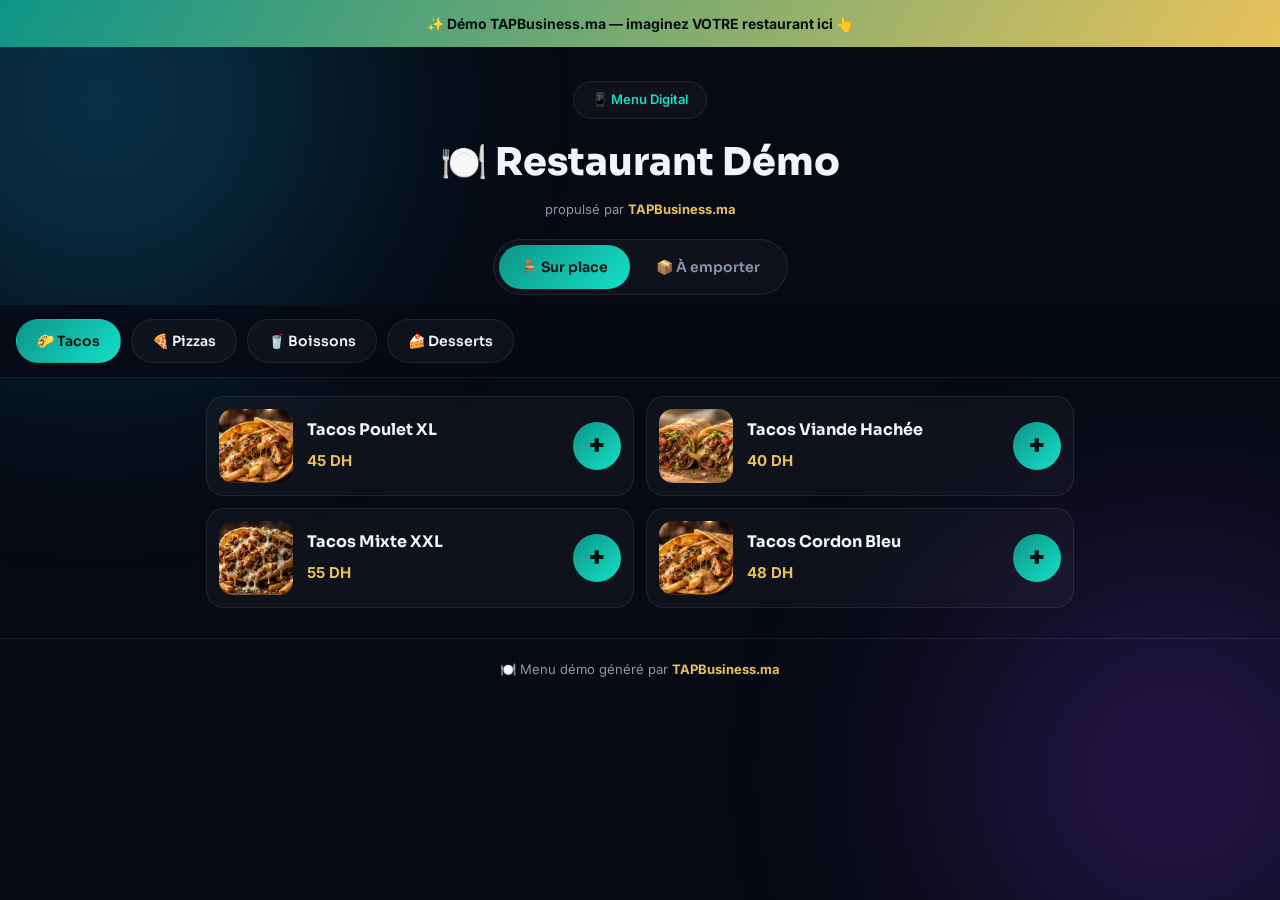
==== demo.html @ 27cf3863 "Ajout page menu démo (demo.html) + QR vers démo" ====
<!DOCTYPE html>
<html lang="fr">
<head>
<meta charset="UTF-8">
<meta name="viewport" content="width=device-width, initial-scale=1.0, viewport-fit=cover">
<title>Menu Démo — TAPBusiness.ma</title>
<meta name="description" content="Démo de menu digital avec QR code — TAPBusiness.ma">
<link rel="preconnect" href="https://fonts.googleapis.com">
<link href="https://fonts.googleapis.com/css2?family=Sora:wght@400;600;700;800&family=Inter:wght@400;500;600&display=swap" rel="stylesheet">
<link rel="stylesheet" href="style.css">
</head>
<body class="dm-body">

<div class="orb orb1"></div>
<div class="orb orb2"></div>

<!-- Bannière démo -->
<a class="dm-banner" href="index.html">✨ Démo TAPBusiness.ma — imaginez <b>VOTRE</b> restaurant ici 👆</a>

<!-- Header resto -->
<header class="dm-header">
  <div class="dm-badge">📱 Menu Digital</div>
  <h1 id="dmName">Restaurant Démo</h1>
  <p class="dm-credit">propulsé par <b>TAPBusiness.ma</b></p>
  <div class="dm-mode" role="group" aria-label="Mode">
    <button id="dmModeIn" class="on" type="button">🪑 Sur place</button>
    <button id="dmModeOut" type="button">📦 À emporter</button>
  </div>
</header>

<!-- Catégories sticky -->
<nav class="dm-cats" id="dmCats"></nav>

<!-- Plats -->
<main class="dm-list" id="dmList"></main>

<footer class="dm-foot">
  <p>🍽️ Menu démo généré par <a href="index.html"><b>TAPBusiness.ma</b></a></p>
</footer>

<!-- Bouton panier flottant -->
<button class="dm-cartbtn" id="dmCartBtn" type="button" aria-label="Ouvrir le panier">
  🛒 <span class="dm-count" id="dmCount">0</span>
</button>

<!-- Tiroir panier -->
<div class="dm-overlay" id="dmOverlay"></div>
<aside class="dm-drawer" id="dmDrawer" aria-hidden="true">
  <div class="dm-drawer-head">
    <h2>🧾 Votre commande</h2>
    <button class="dm-close" id="dmClose" type="button" aria-label="Fermer">✕</button>
  </div>
  <div class="dm-drawer-items" id="dmDrawerItems"></div>
  <input class="dm-note" id="dmNote" type="text" placeholder="Note (ex: sans oignons…)" maxlength="120">
  <div class="dm-total"><span>Total</span><b id="dmTotal">0 DH</b></div>
  <a class="dm-order" id="dmOrder" href="#" target="_blank" rel="noopener">💬 Commander via WhatsApp</a>
  <p class="dm-demowarn">🧪 Démo — la commande arrive sur WhatsApp TAPBusiness</p>
</aside>

<script src="img1.js"></script>
<script src="img2.js"></script>
<script src="img3.js"></script>
<script src="js/demo.js"></script>
</body>
</html>
---- style.css ----
/* ═════════ TAPBusiness.ma — PREMIUM design ═════════ */
:root{
  --bg:#070a13; --bg2:#0b1120; --glass:rgba(255,255,255,.035);
  --teal:#14e0c8; --gold:#e8c15a; --violet:#8b5cf6;
  --txt:#f1f5f9; --muted:#8b98ad; --line:rgba(255,255,255,.08);
  --f-head:'Sora','Segoe UI',Arial,sans-serif;
  --f-body:'Inter','Segoe UI',Arial,sans-serif;
}
*{margin:0;padding:0;box-sizing:border-box}
html{scroll-behavior:smooth}
body{background:var(--bg);color:var(--txt);font-family:var(--f-body);line-height:1.65;overflow-x:hidden}
a{text-decoration:none;color:inherit}
section{scroll-margin-top:90px}
::selection{background:rgba(20,224,200,.3)}

/* Orbes lumineux */
.orb{position:fixed;border-radius:50%;filter:blur(120px);opacity:.25;z-index:0;pointer-events:none}
.orb1{width:500px;height:500px;background:#0ea5e9;top:-150px;left:-150px}
.orb2{width:450px;height:450px;background:#7c3aed;bottom:-100px;right:-120px}

/* Eyebrow + titres */
.eyebrow{display:inline-block;font-size:12px;letter-spacing:3px;text-transform:uppercase;
  color:var(--teal);font-weight:600;margin-bottom:14px}
.eyebrow.center{display:block;text-align:center}
.sec-title{text-align:center;font-family:var(--f-head);font-size:clamp(28px,4.5vw,44px);
  font-weight:800;margin-bottom:54px;letter-spacing:-.5px}
.grad{background:linear-gradient(120deg,var(--teal),var(--gold));
  -webkit-background-clip:text;background-clip:text;color:transparent}

/* Boutons */
.btn{display:inline-block;background:linear-gradient(135deg,#0d9488,var(--teal));color:#04110f;
  padding:15px 34px;border-radius:14px;font-weight:700;font-size:16px;border:none;cursor:pointer;
  transition:transform .25s,box-shadow .25s;font-family:var(--f-head)}
.btn:hover{transform:translateY(-3px);box-shadow:0 15px 40px rgba(20,224,200,.35)}
.btn-ghost{background:var(--glass);border:1px solid var(--line);color:var(--txt);
  backdrop-filter:blur(10px)}
.btn-ghost:hover{border-color:var(--teal);box-shadow:0 10px 30px rgba(20,224,200,.15)}
.btn-sm{padding:11px 22px;font-size:14px}
.btn-big{font-size:18px;padding:19px 50px}

/* Navbar glass */
nav{position:fixed;top:0;left:0;right:0;z-index:100;background:rgba(7,10,19,.6);
  backdrop-filter:blur(18px);-webkit-backdrop-filter:blur(18px);
  border-bottom:1px solid var(--line);transition:background .3s}
nav.scrolled{background:rgba(7,10,19,.92)}
.nav-inner{max-width:1180px;margin:auto;display:flex;align-items:center;
  justify-content:space-between;padding:18px 24px}
.logo{font-family:var(--f-head);font-size:22px;font-weight:800}
.logo span{color:var(--gold)}
.nav-links{display:flex;gap:32px}
.nav-links a{color:var(--muted);font-weight:500;font-size:15px;transition:color .2s;position:relative}
.nav-links a:hover{color:var(--txt)}
.nav-links a::after{content:'';position:absolute;bottom:-6px;left:0;width:0;height:2px;
  background:linear-gradient(90deg,var(--teal),var(--gold));transition:width .3s}
.nav-links a:hover::after{width:100%}
.burger{display:none;background:none;border:none;color:#fff;font-size:24px;cursor:pointer}

/* Hero */
.hero{position:relative;padding:160px 24px 90px;z-index:1}
.hero-inner{max-width:1180px;margin:auto;display:flex;align-items:center;gap:60px;flex-wrap:wrap}
.hero-text{flex:1;min-width:320px}
.hero h1{font-family:var(--f-head);font-size:clamp(40px,6vw,68px);font-weight:800;
  line-height:1.08;letter-spacing:-1.5px;margin:18px 0 22px}
.lead{color:var(--muted);font-size:19px;max-width:520px;margin-bottom:34px}
.hero-btns{display:flex;gap:14px;flex-wrap:wrap;margin-bottom:44px}
.hero-stats{display:flex;gap:44px}
.hero-stats strong{font-family:var(--f-head);font-size:30px;color:var(--txt);display:block}
.hero-stats span{color:var(--muted);font-size:13px}

/* Téléphone premium */
.hero-visual{flex:0 0 300px;margin:auto;position:relative}
.phone{width:280px;height:580px;background:#0a0a0a;border-radius:44px;padding:14px;
  position:relative;box-shadow:0 40px 80px rgba(0,0,0,.6),0 0 0 1px rgba(255,255,255,.12),
  0 0 60px rgba(20,224,200,.12);animation:float 5s ease-in-out infinite}
@keyframes float{50%{transform:translateY(-14px)}}
.phone-notch{width:120px;height:26px;background:#0a0a0a;border-radius:0 0 16px 16px;
  position:absolute;top:14px;left:50%;transform:translateX(-50%);z-index:2}
.phone-screen{background:linear-gradient(180deg,#0d2b28,#081a18);border-radius:32px;
  height:100%;padding:52px 16px 16px;overflow:hidden}
.mini-brand{text-align:center;font-family:var(--f-head);font-weight:700;font-size:18px;margin-bottom:14px}
.mini-cats{display:flex;gap:8px;margin-bottom:14px}
.mini-cats span{background:rgba(255,255,255,.07);padding:7px 13px;border-radius:20px;font-size:12px}
.mini-cats .on{background:linear-gradient(135deg,var(--gold),#f5d67b);color:#000;font-weight:700}
.mini-item{display:flex;justify-content:space-between;align-items:center;
  background:rgba(255,255,255,.05);border:1px solid var(--line);
  padding:13px 14px;border-radius:12px;margin-bottom:9px}
.mini-item b{font-size:14px;display:block}
.mini-item small{color:var(--muted);font-size:11px}
.mini-item em{color:var(--gold);font-style:normal;font-weight:700}
.mini-order{background:#22c55e;text-align:center;padding:13px;border-radius:12px;
  font-weight:700;margin-top:12px;font-size:14px;box-shadow:0 8px 20px rgba(34,197,94,.3)}
.float-badge{position:absolute;background:rgba(15,23,42,.85);backdrop-filter:blur(12px);
  border:1px solid var(--line);padding:10px 18px;border-radius:30px;font-size:13px;
  font-weight:600;box-shadow:0 10px 30px rgba(0,0,0,.4);white-space:nowrap}
.b1{top:60px;left:-90px;animation:float 4s ease-in-out infinite}
.b2{bottom:90px;right:-70px;animation:float 5s .8s ease-in-out infinite}

/* Marquee */
.marquee{overflow:hidden;border-top:1px solid var(--line);border-bottom:1px solid var(--line);
  padding:16px 0;background:rgba(255,255,255,.015)}
.marquee-track{display:flex;white-space:nowrap;animation:scroll 28s linear infinite;
  font-family:var(--f-head);font-weight:600;letter-spacing:2px;font-size:14px;color:var(--muted)}
@keyframes scroll{to{transform:translateX(-50%)}}

/* Sections */
.section{max-width:1180px;margin:auto;padding:100px 24px;position:relative;z-index:1}
.section-alt{background:var(--bg2);max-width:none;border-top:1px solid var(--line);border-bottom:1px solid var(--line)}
.section-alt .wrap{max-width:1180px;margin:auto}

/* Cartes glass */
.grid{display:grid;grid-template-columns:repeat(auto-fit,minmax(300px,1fr));gap:22px}
.card{background:var(--glass);border:1px solid var(--line);border-radius:20px;padding:34px 30px;
  backdrop-filter:blur(10px);transition:transform .3s,border-color .3s,box-shadow .3s;position:relative;overflow:hidden}
.card::before{content:'';position:absolute;top:0;left:0;right:0;height:1px;
  background:linear-gradient(90deg,transparent,rgba(20,224,200,.5),transparent);opacity:0;transition:opacity .3s}
.card:hover{transform:translateY(-8px);border-color:rgba(20,224,200,.35);
  box-shadow:0 20px 50px rgba(0,0,0,.4)}
.card:hover::before{opacity:1}
.card .ico{font-size:40px;margin-bottom:18px;filter:drop-shadow(0 4px 12px rgba(20,224,200,.3))}
.card h3{font-family:var(--f-head);font-size:19px;margin-bottom:10px}
.card p{color:var(--muted);font-size:15px}

/* Démo */
.demo-box{background:var(--glass);border:1px solid var(--line);border-radius:24px;
  padding:44px 34px;text-align:center;backdrop-filter:blur(14px);
  box-shadow:0 30px 60px rgba(0,0,0,.35)}
.demo-cats{display:flex;gap:10px;justify-content:center;margin-bottom:28px;flex-wrap:wrap}
.demo-cats button{background:rgba(255,255,255,.04);border:1px solid var(--line);color:var(--txt);
  padding:11px 26px;border-radius:30px;cursor:pointer;font-size:15px;font-weight:600;transition:all .25s}
.demo-cats button.on{background:linear-gradient(135deg,#0d9488,var(--teal));color:#04110f;
  border-color:transparent;box-shadow:0 8px 24px rgba(20,224,200,.3)}
.demo-items{display:grid;gap:12px;margin-bottom:32px;text-align:left;max-width:640px;margin-left:auto;margin-right:auto}
.demo-item{display:flex;justify-content:space-between;align-items:center;
  background:rgba(255,255,255,.03);padding:18px 22px;border-radius:14px;border:1px solid var(--line);
  transition:border-color .2s}
.demo-item:hover{border-color:rgba(232,193,90,.4)}
.demo-item b{color:var(--gold);font-family:var(--f-head);font-size:19px}

/* Steps */
.steps{display:grid;grid-template-columns:repeat(auto-fit,minmax(260px,1fr));gap:22px}
.step{background:var(--glass);border:1px solid var(--line);border-radius:20px;
  padding:38px 30px;text-align:center;backdrop-filter:blur(10px);transition:transform .3s}
.step:hover{transform:translateY(-6px)}
.step-n{font-family:var(--f-head);font-size:52px;font-weight:800;
  background:linear-gradient(135deg,var(--teal),var(--violet));
  -webkit-background-clip:text;background-clip:text;color:transparent;margin-bottom:14px}
.step h3{font-family:var(--f-head);margin-bottom:8px}
.step p{color:var(--muted);font-size:15px}

/* Avis */
.avis-grid{display:grid;grid-template-columns:repeat(auto-fit,minmax(300px,1fr));gap:22px}
.avis{background:var(--glass);border:1px solid var(--line);border-radius:20px;
  padding:32px 28px;backdrop-filter:blur(10px)}
.avis .stars{color:var(--gold);font-size:20px;margin-bottom:14px;letter-spacing:3px}
.avis p{font-size:16px;font-style:italic;margin-bottom:18px;color:#cbd5e1}
.avis b{color:var(--teal);font-size:14px}

/* Tarifs */
.pricing{display:grid;grid-template-columns:repeat(auto-fit,minmax(280px,1fr));gap:24px;align-items:stretch}
.price-card{background:var(--glass);border:1px solid var(--line);border-radius:22px;
  padding:42px 32px;text-align:center;position:relative;backdrop-filter:blur(12px);
  transition:transform .3s;display:flex;flex-direction:column}
.price-card:hover{transform:translateY(-8px)}
.price-card.hot{border:1px solid rgba(232,193,90,.5);
  background:linear-gradient(180deg,rgba(232,193,90,.07),var(--glass));
  box-shadow:0 25px 60px rgba(232,193,90,.12)}
.tag{position:absolute;top:-15px;left:50%;transform:translateX(-50%);
  background:linear-gradient(135deg,var(--gold),#f5d67b);color:#000;font-weight:700;font-size:13px;
  padding:6px 22px;border-radius:20px;font-family:var(--f-head)}
.price-card h3{font-family:var(--f-head);font-size:20px;color:var(--muted);
  text-transform:uppercase;letter-spacing:2px;font-size:14px}
.prix{font-family:var(--f-head);font-size:56px;font-weight:800;margin:14px 0 4px}
.prix small{font-size:17px;color:var(--muted);font-weight:400}
.hot .prix{color:var(--gold)}
.per{color:var(--muted);font-size:14px;margin-bottom:26px}
.price-card ul{list-style:none;text-align:left;margin-bottom:32px;flex:1}
.price-card li{padding:9px 0;color:var(--muted);font-size:15px;border-bottom:1px solid var(--line)}
.price-card li:last-child{border:none}

/* FAQ */
.faq{max-width:720px;margin:auto}
.faq-item{background:var(--glass);border:1px solid var(--line);border-radius:14px;
  margin-bottom:12px;overflow:hidden;backdrop-filter:blur(8px)}
.faq-q{width:100%;background:none;border:none;color:var(--txt);padding:20px 24px;
  font-size:16px;font-weight:600;cursor:pointer;display:flex;
  justify-content:space-between;align-items:center;text-align:left;font-family:var(--f-body)}
.faq-q span{color:var(--teal);font-size:24px;transition:transform .3s;line-height:1}
.faq-item.open .faq-q span{transform:rotate(45deg)}
.faq-a{max-height:0;overflow:hidden;transition:max-height .4s ease;color:var(--muted);
  padding:0 24px;font-size:15px}
.faq-item.open .faq-a{max-height:220px;padding-bottom:20px}

/* CTA + footer */
.cta{text-align:center;padding:110px 24px;position:relative;z-index:1;
  background:radial-gradient(600px 300px at 50% 100%,rgba(20,224,200,.14),transparent)}
.cta h2{font-family:var(--f-head);font-size:clamp(30px,5vw,48px);font-weight:800;
  margin-bottom:14px;letter-spacing:-1px}
.cta p{color:var(--muted);margin-bottom:36px;font-size:18px}
footer{text-align:center;padding:50px 24px;border-top:1px solid var(--line);
  color:var(--muted);position:relative;z-index:1}
footer .logo{margin-bottom:10px;display:inline-block}
footer .tiny{font-size:13px;margin-top:8px}

/* Reveal */
.reveal{opacity:0;transform:translateY(36px);transition:opacity .8s cubic-bezier(.2,.7,.3,1),transform .8s cubic-bezier(.2,.7,.3,1)}
.reveal.visible{opacity:1;transform:none}

/* Responsive */
@media(max-width:900px){
  .float-badge{display:none}
  .hero-visual{margin-top:20px}
}
@media(max-width:768px){
  .nav-links{position:fixed;top:70px;right:-100%;flex-direction:column;background:#0b1120;
    width:240px;padding:28px;gap:20px;transition:right .3s;border-radius:0 0 0 18px;
    border:1px solid var(--line);z-index:99}
  .nav-links.open{right:0}
  .burger{display:block}
  nav .btn-sm{display:none}
  .hero{padding-top:120px}
  .hero-stats{gap:24px;flex-wrap:wrap}
  .b1{left:-30px}.b2{right:-30px}
}

/* ══════ ANIMATIONS WA3RA ══════ */

/* Barre de progression scroll */
.scroll-progress{position:fixed;top:0;left:0;height:3px;width:0;z-index:200;
  background:linear-gradient(90deg,var(--teal),var(--gold),var(--violet))}

/* Glow li katbe3 l'souris */
.cursor-glow{position:fixed;width:340px;height:340px;border-radius:50%;
  background:radial-gradient(circle,rgba(20,224,200,.09),transparent 65%);
  pointer-events:none;z-index:1;transform:translate(-50%,-50%);transition:opacity .3s}
@media(hover:none){.cursor-glow{display:none}}

/* Canvas particles f hero */
.hero{position:relative;overflow:hidden}
#particles{position:absolute;inset:0;width:100%;height:100%;z-index:0;opacity:.7}
.hero-inner{position:relative;z-index:2}

/* Canvas 3D (Three.js) — couche entre particles et contenu */
#hero3d{position:absolute;inset:0;width:100%;height:100%;z-index:1;
  pointer-events:none;display:block}

/* Badge 3D */
.chip3d{display:inline-flex;align-items:center;gap:8px;margin-top:26px;
  padding:9px 18px;border-radius:30px;font-size:13px;font-weight:600;
  color:var(--gold);background:rgba(232,193,90,.08);
  border:1px solid rgba(232,193,90,.35);backdrop-filter:blur(8px);
  animation:rise .9s .75s cubic-bezier(.2,.7,.3,1) both}

/* Typewriter */
.typed-line{font-family:var(--f-head);font-size:19px;font-weight:600;color:var(--txt);
  margin:-6px 0 18px;min-height:30px}
#typed{color:var(--gold)}
.caret{color:var(--teal);animation:blink .8s infinite;font-weight:400}
@keyframes blink{50%{opacity:0}}

/* Entrance hero */
.hero-text>*{animation:rise .9s cubic-bezier(.2,.7,.3,1) both}
.hero-text>*:nth-child(2){animation-delay:.1s}
.hero-text>*:nth-child(3){animation-delay:.2s}
.hero-text>*:nth-child(4){animation-delay:.3s}
.hero-text>*:nth-child(5){animation-delay:.45s}
.hero-text>*:nth-child(6){animation-delay:.6s}
.hero-visual{animation:rise 1s .4s cubic-bezier(.2,.7,.3,1) both}
@keyframes rise{from{opacity:0;transform:translateY(44px)}}

/* 3D tilt */
.tilt{transform-style:preserve-3d;will-change:transform}

/* Photos des plats */
.demo-item{gap:16px}
.demo-item img{width:74px;height:74px;object-fit:cover;border-radius:14px;flex-shrink:0;
  box-shadow:0 6px 18px rgba(0,0,0,.4);border:1px solid var(--line)}
.demo-txt{flex:1;font-weight:600;font-size:16px}

/* ══════ QR GENERATOR ══════ */
.qr-box{display:flex;gap:40px;justify-content:center;flex-wrap:wrap;max-width:940px;margin:auto}
.qr-form{flex:1;min-width:290px;background:var(--glass);border:1px solid var(--line);
  border-radius:22px;padding:36px 32px;backdrop-filter:blur(12px)}
.qr-form label{display:block;font-family:var(--f-head);font-weight:600;font-size:14px;margin:0 0 10px}
.qr-form label:not(:first-child){margin-top:22px}
.qr-form input{width:100%;background:rgba(255,255,255,.05);border:1px solid var(--line);
  border-radius:12px;padding:15px 18px;color:var(--txt);font-size:16px;
  font-family:var(--f-body);outline:none;transition:border-color .2s}
.qr-form input:focus{border-color:var(--teal)}
.qr-styles{display:flex;gap:10px}
.qr-styles button{flex:1;display:flex;align-items:center;justify-content:center;gap:8px;
  background:rgba(255,255,255,.04);border:1px solid var(--line);color:var(--txt);
  padding:11px;border-radius:12px;cursor:pointer;font-size:14px;font-weight:600;transition:all .2s}
.qr-styles button i{width:16px;height:16px;border-radius:50%;display:inline-block;flex-shrink:0}
.qr-styles button.on{border-color:var(--teal);background:rgba(20,224,200,.1);
  box-shadow:0 6px 18px rgba(20,224,200,.15)}
.qr-form .btn{width:100%;margin-top:26px}
.qr-note{text-align:center;color:var(--muted);font-size:13px;margin-top:16px}
.qr-result{flex:1;min-width:290px;display:flex;flex-direction:column;
  align-items:center;justify-content:center;gap:18px}
.qr-card{background:#fff;border-radius:22px;padding:30px 30px 24px;text-align:center;
  box-shadow:0 25px 60px rgba(0,0,0,.45),0 0 0 1px rgba(232,193,90,.25);
  animation:float 5s ease-in-out infinite}
#qrCanvas{display:flex;justify-content:center;min-height:220px;align-items:center}
#qrCanvas img,#qrCanvas canvas{display:block;border-radius:8px}
.qr-err{color:#b91c1c;font-size:14px;max-width:230px}
.qr-card-name{font-family:var(--f-head);font-weight:700;color:#0b1120;font-size:19px;margin-top:16px}
.qr-card-url{color:#64748b;font-size:12px;margin-top:6px;word-break:break-all;max-width:240px}
.qr-hint{color:var(--muted);font-size:15px;text-align:center}

/* ══════ BEFORE / AFTER ══════ */
.ba-wrap{max-width:920px;margin:auto}
.ba-slider{position:relative;height:480px;border-radius:24px;overflow:hidden;
  border:1px solid var(--line);box-shadow:0 30px 60px rgba(0,0,0,.4);
  cursor:ew-resize;user-select:none;-webkit-user-select:none;touch-action:pan-y}
.ba-pane{position:absolute;inset:0;display:flex;align-items:center;justify-content:center;padding:32px}
.ba-after{background:radial-gradient(500px 300px at 50% 18%,rgba(20,224,200,.12),transparent),
  linear-gradient(160deg,#0b1f1c,#070a13)}
.ba-before{background:#ece1c9;z-index:2;clip-path:inset(0 50% 0 0)}
.ba-tag{position:absolute;top:16px;z-index:5;pointer-events:none;
  background:rgba(7,10,19,.78);backdrop-filter:blur(8px);border:1px solid var(--line);
  padding:9px 18px;border-radius:30px;font-size:14px;font-weight:700;white-space:nowrap}
.ba-tag-l{left:16px}
.ba-tag-r{right:16px}
.ba-handle{position:absolute;top:0;bottom:0;left:50%;width:3px;z-index:4;
  background:linear-gradient(180deg,var(--teal),var(--gold));transform:translateX(-50%);
  pointer-events:none;outline:none}
.ba-handle:focus-visible span{box-shadow:0 0 0 4px rgba(232,193,90,.4)}
.ba-handle span{position:absolute;top:50%;left:50%;transform:translate(-50%,-50%);
  width:54px;height:54px;border-radius:50%;background:rgba(7,10,19,.92);
  border:2px solid var(--gold);display:flex;align-items:center;justify-content:center;
  font-size:18px;color:var(--gold);box-shadow:0 8px 24px rgba(0,0,0,.5)}
/* mockup war9a */
.paper{position:relative;background:#f7efdc;border-radius:6px;padding:34px 30px;
  width:min(400px,92%);transform:rotate(-1.2deg);color:#4a3b28;font-family:Georgia,serif;
  box-shadow:0 18px 40px rgba(0,0,0,.35)}
.paper h4{text-align:center;letter-spacing:6px;font-size:22px;margin-bottom:18px;color:#3a2d1d}
.paper-item{display:flex;align-items:baseline;gap:8px;padding:8px 0;font-size:15px}
.paper-item .dots{flex:1;border-bottom:2px dotted #b49b6c;transform:translateY(-4px)}
.paper-item s{color:#a33}
.paper-foot{text-align:center;font-size:12px;color:#8a744f;margin-top:16px;font-style:italic}
.stain{position:absolute;width:130px;height:130px;right:6px;bottom:4px;border-radius:50%;
  background:radial-gradient(circle,transparent 52%,rgba(122,74,22,.18) 56%,
  rgba(122,74,22,.34) 61%,rgba(122,74,22,.12) 66%,transparent 70%);
  transform:rotate(12deg);pointer-events:none}
/* mockup digital */
.digi{width:min(400px,92%);background:rgba(13,25,30,.94);
  border:1px solid rgba(20,224,200,.25);border-radius:20px;padding:22px;
  box-shadow:0 18px 40px rgba(0,0,0,.45)}
.digi-head{display:flex;justify-content:space-between;align-items:center;
  font-family:var(--f-head);font-weight:700;margin-bottom:14px}
.digi-live{font-size:11px;color:var(--teal);font-weight:600}
.digi-item{display:flex;align-items:center;gap:12px;background:rgba(255,255,255,.04);
  border:1px solid var(--line);border-radius:12px;padding:10px;margin-bottom:10px;text-align:left}
.digi-item img{width:52px;height:52px;object-fit:cover;border-radius:10px;flex-shrink:0;background:#0b1120}
.digi-item div{flex:1;min-width:0}
.digi-item b{font-size:14px;display:block}
.digi-item small{color:var(--muted);font-size:11px}
.digi-item em{color:var(--gold);font-style:normal;font-weight:700;font-size:14px;white-space:nowrap}
.digi-qrrow{display:flex;align-items:center;gap:12px;margin:12px 0;
  background:rgba(20,224,200,.07);border:1px dashed rgba(20,224,200,.35);
  border-radius:12px;padding:10px 12px}
.digi-qrrow small{color:var(--muted);font-size:12px}
#digiQr{display:flex;flex-shrink:0}
#digiQr img,#digiQr canvas{display:block;border-radius:6px}
.digi-order{background:#22c55e;text-align:center;padding:12px;border-radius:12px;
  font-weight:700;font-size:14px;margin-top:4px}
@media(max-width:640px){
  .ba-slider{height:450px}
  .ba-pane{padding:18px}
  .qr-box{gap:26px}
}

/* ═════════ DEMO MENU (demo.html) — mobile-first ═════════ */
.dm-body{padding-bottom:110px}
.dm-banner{display:block;text-align:center;background:linear-gradient(120deg,#0d9488,#e8c15a);
  color:#04110f;font-weight:700;font-size:14px;padding:12px 16px;position:sticky;top:0;z-index:60}
.dm-header{text-align:center;padding:34px 20px 10px;position:relative;z-index:1}
.dm-badge{display:inline-block;background:var(--glass);border:1px solid var(--line);
  border-radius:999px;padding:7px 18px;font-size:13px;color:var(--teal);font-weight:600;margin-bottom:12px}
.dm-header h1{font-family:var(--f-head);font-size:clamp(26px,6vw,38px);font-weight:800;margin:0 0 6px}
.dm-credit{color:var(--muted);font-size:13px;margin-bottom:18px}
.dm-credit b{color:var(--gold)}
.dm-mode{display:inline-flex;background:var(--glass);border:1px solid var(--line);
  border-radius:999px;padding:5px;gap:4px}
.dm-mode button{border:none;background:transparent;color:var(--muted);font-family:var(--f-head);
  font-weight:600;font-size:14px;padding:11px 22px;border-radius:999px;cursor:pointer;min-height:44px}
.dm-mode button.on{background:linear-gradient(135deg,#0d9488,var(--teal));color:#04110f}
.dm-cats{position:sticky;top:44px;z-index:50;display:flex;gap:10px;overflow-x:auto;
  padding:14px 16px;background:rgba(7,10,19,.85);backdrop-filter:blur(14px);
  -webkit-backdrop-filter:blur(14px);border-bottom:1px solid var(--line);scrollbar-width:none}
.dm-cats::-webkit-scrollbar{display:none}
.dm-pill{flex:0 0 auto;border:1px solid var(--line);background:var(--glass);color:var(--txt);
  border-radius:999px;padding:11px 20px;font-size:14px;font-weight:600;cursor:pointer;
  font-family:var(--f-head);min-height:44px;white-space:nowrap}
.dm-pill.on{background:linear-gradient(135deg,#0d9488,var(--teal));color:#04110f;border-color:transparent}
.dm-list{max-width:640px;margin:0 auto;padding:18px 16px 30px;display:flex;flex-direction:column;gap:12px}
.dm-card{display:flex;align-items:center;gap:14px;background:var(--glass);
  border:1px solid var(--line);border-radius:18px;padding:12px;backdrop-filter:blur(10px)}
.dm-photo{width:74px;height:74px;object-fit:cover;border-radius:14px;flex:0 0 74px;background:#0b1120}
.dm-info{flex:1;min-width:0}
.dm-info h3{font-family:var(--f-head);font-size:16px;font-weight:700;margin:0 0 4px}
.dm-price{color:var(--gold);font-weight:700;font-size:15px}
.dm-add{width:48px;height:48px;flex:0 0 48px;border-radius:50%;border:none;cursor:pointer;
  background:linear-gradient(135deg,#0d9488,var(--teal));color:#04110f;font-size:26px;
  font-weight:800;line-height:1;font-family:var(--f-head)}
.dm-add:active{transform:scale(.92)}
.dm-foot{text-align:center;color:var(--muted);font-size:13px;padding:20px}
.dm-foot b{color:var(--gold)}
/* Panier flottant */
.dm-cartbtn{position:fixed;bottom:22px;right:20px;z-index:70;display:none;align-items:center;
  gap:8px;background:linear-gradient(135deg,#0d9488,var(--teal));color:#04110f;border:none;
  border-radius:999px;padding:16px 24px;font-family:var(--f-head);font-weight:800;font-size:18px;
  cursor:pointer;box-shadow:0 12px 34px rgba(20,224,200,.4);min-height:56px}
.dm-count{background:#04110f;color:var(--teal);border-radius:999px;min-width:28px;height:28px;
  display:inline-flex;align-items:center;justify-content:center;font-size:14px;padding:0 8px}
.dm-pop{animation:dmPop .35s ease}
@keyframes dmPop{40%{transform:scale(1.18)}}
/* Tiroir */
.dm-overlay{position:fixed;inset:0;background:rgba(0,0,0,.6);z-index:80;opacity:0;
  pointer-events:none;transition:opacity .3s}
.dm-overlay.show{opacity:1;pointer-events:auto}
.dm-drawer{position:fixed;left:0;right:0;bottom:0;z-index:90;background:#0b1120;
  border-top:1px solid var(--line);border-radius:24px 24px 0 0;padding:20px 20px calc(20px + env(safe-area-inset-bottom));
  transform:translateY(105%);transition:transform .35s cubic-bezier(.32,.72,.35,1);
  max-height:82vh;overflow-y:auto;max-width:640px;margin:0 auto}
.dm-drawer.open{transform:translateY(0)}
.dm-drawer-head{display:flex;align-items:center;justify-content:space-between;margin-bottom:14px}
.dm-drawer-head h2{font-family:var(--f-head);font-size:20px;margin:0}
.dm-close{background:var(--glass);border:1px solid var(--line);color:var(--txt);width:44px;
  height:44px;border-radius:50%;font-size:18px;cursor:pointer}
.dm-drawer-items{display:flex;flex-direction:column;gap:10px;margin-bottom:14px}
.dm-empty{text-align:center;color:var(--muted);padding:18px 0}
.dm-line{display:flex;align-items:center;gap:12px;background:var(--glass);
  border:1px solid var(--line);border-radius:14px;padding:10px}
.dm-line img{width:52px;height:52px;object-fit:cover;border-radius:10px;flex:0 0 52px}
.dm-line>div:nth-child(2){flex:1;min-width:0}
.dm-line b{display:block;font-size:14px}
.dm-line span{color:var(--gold);font-size:13px;font-weight:600}
.dm-qty{display:flex;align-items:center;gap:10px}
.dm-qty button{width:40px;height:40px;border-radius:50%;border:1px solid var(--line);
  background:var(--glass);color:var(--txt);font-size:20px;cursor:pointer;font-weight:700}
.dm-qty b{min-width:20px;text-align:center}
.dm-note{width:100%;background:var(--glass);border:1px solid var(--line);border-radius:12px;
  padding:13px 16px;color:var(--txt);font-size:15px;font-family:var(--f-body);margin-bottom:12px;min-height:48px}
.dm-note::placeholder{color:var(--muted)}
.dm-total{display:flex;justify-content:space-between;align-items:center;
  font-size:17px;margin-bottom:14px}
.dm-total b{font-family:var(--f-head);font-size:24px;color:var(--gold)}
.dm-order{display:block;text-align:center;background:#22c55e;color:#04140a;font-weight:800;
  font-family:var(--f-head);font-size:17px;border-radius:16px;padding:17px;min-height:56px}
.dm-order:active{transform:scale(.98)}
.dm-demowarn{text-align:center;color:var(--muted);font-size:12px;margin:12px 0 0}
@media(min-width:700px){
  .dm-list{display:grid;grid-template-columns:1fr 1fr;max-width:900px}
}
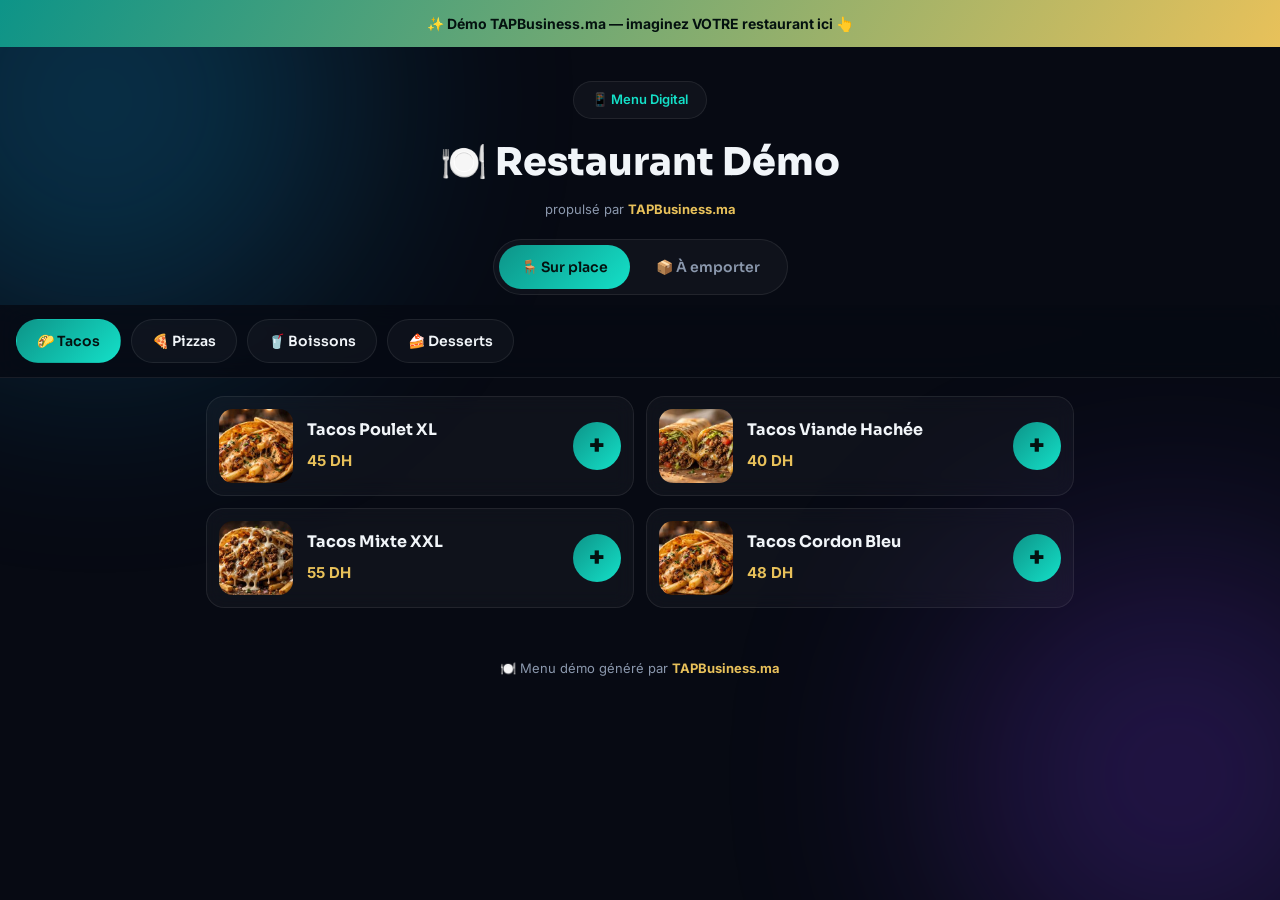
==== commit f1c34799: "Fix demo: restore demo styles in demo.css (redesign had removed dm-* rules)" ====
--- a/demo.html
+++ b/demo.html
@@ -7,7 +7,7 @@
 <meta name="description" content="Démo de menu digital avec QR code — TAPBusiness.ma">
 <link rel="preconnect" href="https://fonts.googleapis.com">
 <link href="https://fonts.googleapis.com/css2?family=Sora:wght@400;600;700;800&family=Inter:wght@400;500;600&display=swap" rel="stylesheet">
-<link rel="stylesheet" href="style.css">
+<link rel="stylesheet" href="demo.css">
 </head>
 <body class="dm-body">
 
--- a/demo.css
+++ b/demo.css
@@ -0,0 +1,104 @@
+/* TAPBusiness — demo.html styles (restored pre-redesign, 2026-10-06) */
+/* ═════════ TAPBusiness.ma — PREMIUM design ═════════ */
+:root{
+  --bg:#070a13; --bg2:#0b1120; --glass:rgba(255,255,255,.035);
+  --teal:#14e0c8; --gold:#e8c15a; --violet:#8b5cf6;
+  --txt:#f1f5f9; --muted:#8b98ad; --line:rgba(255,255,255,.08);
+  --f-head:'Sora','Segoe UI',Arial,sans-serif;
+  --f-body:'Inter','Segoe UI',Arial,sans-serif;
+}
+*{margin:0;padding:0;box-sizing:border-box}
+html{scroll-behavior:smooth}
+body{background:var(--bg);color:var(--txt);font-family:var(--f-body);line-height:1.65;overflow-x:hidden}
+a{text-decoration:none;color:inherit}
+section{scroll-margin-top:90px}
+::selection{background:rgba(20,224,200,.3)}
+
+/* Orbes lumineux */
+.orb{position:fixed;border-radius:50%;filter:blur(120px);opacity:.25;z-index:0;pointer-events:none}
+.orb1{width:500px;height:500px;background:#0ea5e9;top:-150px;left:-150px}
+.orb2{width:450px;height:450px;background:#7c3aed;bottom:-100px;right:-120px}
+
+/* ===== Demo restaurant ===== */
+.dm-body{padding-bottom:110px}
+.dm-banner{display:block;text-align:center;background:linear-gradient(120deg,#0d9488,#e8c15a);
+  color:#04110f;font-weight:700;font-size:14px;padding:12px 16px;position:sticky;top:0;z-index:60}
+.dm-header{text-align:center;padding:34px 20px 10px;position:relative;z-index:1}
+.dm-badge{display:inline-block;background:var(--glass);border:1px solid var(--line);
+  border-radius:999px;padding:7px 18px;font-size:13px;color:var(--teal);font-weight:600;margin-bottom:12px}
+.dm-header h1{font-family:var(--f-head);font-size:clamp(26px,6vw,38px);font-weight:800;margin:0 0 6px}
+.dm-credit{color:var(--muted);font-size:13px;margin-bottom:18px}
+.dm-credit b{color:var(--gold)}
+.dm-mode{display:inline-flex;background:var(--glass);border:1px solid var(--line);
+  border-radius:999px;padding:5px;gap:4px}
+.dm-mode button{border:none;background:transparent;color:var(--muted);font-family:var(--f-head);
+  font-weight:600;font-size:14px;padding:11px 22px;border-radius:999px;cursor:pointer;min-height:44px}
+.dm-mode button.on{background:linear-gradient(135deg,#0d9488,var(--teal));color:#04110f}
+.dm-cats{position:sticky;top:44px;z-index:50;display:flex;gap:10px;overflow-x:auto;
+  padding:14px 16px;background:rgba(7,10,19,.85);backdrop-filter:blur(14px);
+  -webkit-backdrop-filter:blur(14px);border-bottom:1px solid var(--line);scrollbar-width:none}
+.dm-cats::-webkit-scrollbar{display:none}
+.dm-pill{flex:0 0 auto;border:1px solid var(--line);background:var(--glass);color:var(--txt);
+  border-radius:999px;padding:11px 20px;font-size:14px;font-weight:600;cursor:pointer;
+  font-family:var(--f-head);min-height:44px;white-space:nowrap}
+.dm-pill.on{background:linear-gradient(135deg,#0d9488,var(--teal));color:#04110f;border-color:transparent}
+.dm-list{max-width:640px;margin:0 auto;padding:18px 16px 30px;display:flex;flex-direction:column;gap:12px}
+.dm-card{display:flex;align-items:center;gap:14px;background:var(--glass);
+  border:1px solid var(--line);border-radius:18px;padding:12px;backdrop-filter:blur(10px)}
+.dm-photo{width:74px;height:74px;object-fit:cover;border-radius:14px;flex:0 0 74px;background:#0b1120}
+.dm-info{flex:1;min-width:0}
+.dm-info h3{font-family:var(--f-head);font-size:16px;font-weight:700;margin:0 0 4px}
+.dm-price{color:var(--gold);font-weight:700;font-size:15px}
+.dm-add{width:48px;height:48px;flex:0 0 48px;border-radius:50%;border:none;cursor:pointer;
+  background:linear-gradient(135deg,#0d9488,var(--teal));color:#04110f;font-size:26px;
+  font-weight:800;line-height:1;font-family:var(--f-head)}
+.dm-add:active{transform:scale(.92)}
+.dm-foot{text-align:center;color:var(--muted);font-size:13px;padding:20px}
+.dm-foot b{color:var(--gold)}
+/* Panier flottant */
+.dm-cartbtn{position:fixed;bottom:22px;right:20px;z-index:70;display:none;align-items:center;
+  gap:8px;background:linear-gradient(135deg,#0d9488,var(--teal));color:#04110f;border:none;
+  border-radius:999px;padding:16px 24px;font-family:var(--f-head);font-weight:800;font-size:18px;
+  cursor:pointer;box-shadow:0 12px 34px rgba(20,224,200,.4);min-height:56px}
+.dm-count{background:#04110f;color:var(--teal);border-radius:999px;min-width:28px;height:28px;
+  display:inline-flex;align-items:center;justify-content:center;font-size:14px;padding:0 8px}
+.dm-pop{animation:dmPop .35s ease}
+@keyframes dmPop{40%{transform:scale(1.18)}}
+/* Tiroir */
+.dm-overlay{position:fixed;inset:0;background:rgba(0,0,0,.6);z-index:80;opacity:0;
+  pointer-events:none;transition:opacity .3s}
+.dm-overlay.show{opacity:1;pointer-events:auto}
+.dm-drawer{position:fixed;left:0;right:0;bottom:0;z-index:90;background:#0b1120;
+  border-top:1px solid var(--line);border-radius:24px 24px 0 0;padding:20px 20px calc(20px + env(safe-area-inset-bottom));
+  transform:translateY(105%);transition:transform .35s cubic-bezier(.32,.72,.35,1);
+  max-height:82vh;overflow-y:auto;max-width:640px;margin:0 auto}
+.dm-drawer.open{transform:translateY(0)}
+.dm-drawer-head{display:flex;align-items:center;justify-content:space-between;margin-bottom:14px}
+.dm-drawer-head h2{font-family:var(--f-head);font-size:20px;margin:0}
+.dm-close{background:var(--glass);border:1px solid var(--line);color:var(--txt);width:44px;
+  height:44px;border-radius:50%;font-size:18px;cursor:pointer}
+.dm-drawer-items{display:flex;flex-direction:column;gap:10px;margin-bottom:14px}
+.dm-empty{text-align:center;color:var(--muted);padding:18px 0}
+.dm-line{display:flex;align-items:center;gap:12px;background:var(--glass);
+  border:1px solid var(--line);border-radius:14px;padding:10px}
+.dm-line img{width:52px;height:52px;object-fit:cover;border-radius:10px;flex:0 0 52px}
+.dm-line>div:nth-child(2){flex:1;min-width:0}
+.dm-line b{display:block;font-size:14px}
+.dm-line span{color:var(--gold);font-size:13px;font-weight:600}
+.dm-qty{display:flex;align-items:center;gap:10px}
+.dm-qty button{width:40px;height:40px;border-radius:50%;border:1px solid var(--line);
+  background:var(--glass);color:var(--txt);font-size:20px;cursor:pointer;font-weight:700}
+.dm-qty b{min-width:20px;text-align:center}
+.dm-note{width:100%;background:var(--glass);border:1px solid var(--line);border-radius:12px;
+  padding:13px 16px;color:var(--txt);font-size:15px;font-family:var(--f-body);margin-bottom:12px;min-height:48px}
+.dm-note::placeholder{color:var(--muted)}
+.dm-total{display:flex;justify-content:space-between;align-items:center;
+  font-size:17px;margin-bottom:14px}
+.dm-total b{font-family:var(--f-head);font-size:24px;color:var(--gold)}
+.dm-order{display:block;text-align:center;background:#22c55e;color:#04140a;font-weight:800;
+  font-family:var(--f-head);font-size:17px;border-radius:16px;padding:17px;min-height:56px}
+.dm-order:active{transform:scale(.98)}
+.dm-demowarn{text-align:center;color:var(--muted);font-size:12px;margin:12px 0 0}
+@media(min-width:700px){
+  .dm-list{display:grid;grid-template-columns:1fr 1fr;max-width:900px}
+}
